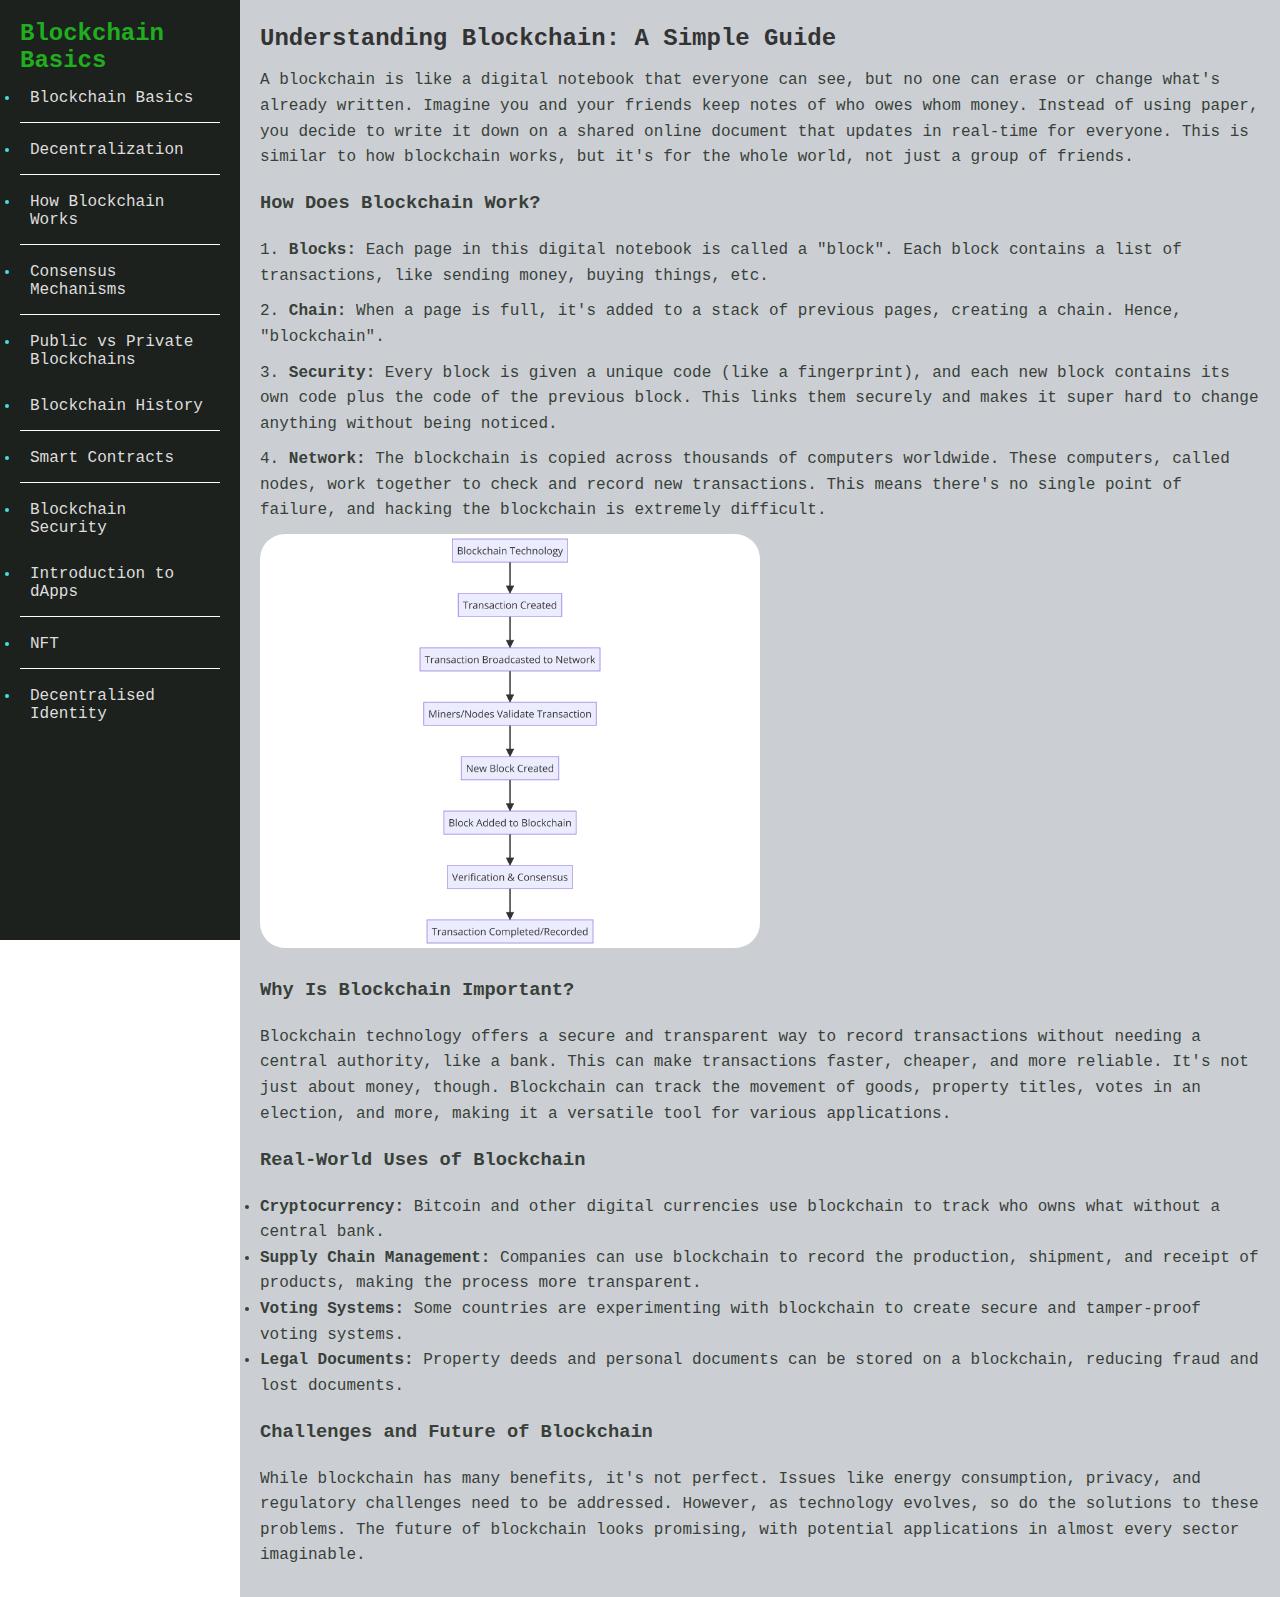
==== Bschool.html @ c45e43d3 "new chnages" ====
<!DOCTYPE html>
<html lang="en">
<head>
    <meta charset="UTF-8">
    <meta name="viewport" content="width=device-width, initial-scale=1.0">
    <title>Learn Rust - Blockchain Course</title>
    <link rel="stylesheet" href="rust-course.css">
    <link href="https://cdnjs.cloudflare.com/ajax/libs/prism/1.24.1/themes/prism-tomorrow.min.css" rel="stylesheet" />
    <script src="https://cdnjs.cloudflare.com/ajax/libs/prism/1.24.1/prism.min.js" defer></script>
    <link rel="preconnect" href="https://fonts.googleapis.com">
<link rel="preconnect" href="https://fonts.gstatic.com" crossorigin>
<link href="https://fonts.googleapis.com/css2?family=Ubuntu+Mono:ital,wght@0,400;0,700;1,400;1,700&display=swap" rel="stylesheet">
</head>
<body>
    <!-- <aside class="sidebar">
        <nav>
            <ul>
                <li><h2 id="header" >Rust Tutorial</h2></li>
                <li><a href="#what-is-rust" class="nav-link" data-target="what-is-rust">What is Rust?</a></li>
                <li><a href="#why-rust" class="nav-link" data-target="why-rust">Why Rust?</a></li>
                <li><a href="#getting-started-with-rust" class="nav-link" data-target="getting-started-with-rust">Getting Started with Rust</a></li>
                <li><a href="#functions-in-rust" class="nav-link" data-target="functions-in-rust">Functions in Rust</a></li>
                <li><a href="#understanding-ownership" class="nav-link" data-target="understanding-ownership">Understanding Ownership</a></li>
                <li><a href="#rust-control-flow" class="nav-link" data-target="rust-control-flow">Control Flow in Rust</a></li>
                Add more sections as needed -->
            <!-- </ul>
        </nav>
    </aside> -->
  
    <aside class="sidebar" id="sidebar">
        <nav>
         
            
        
       
            <ul>
                <h2 id="header" >Blockchain Basics</h2>
                <li><a href="#blockchain-basics" class="nav-link">Blockchain Basics</a></li>
                <li><a href="#decentralization" class="nav-link">Decentralization</a></li>
                <li><a href="#how-blockchain-works" class="nav-link">How Blockchain Works</a></li>
                <li><a href="#consensus-mechanisms" class="nav-link">Consensus Mechanisms</a></li>
                <li><a href="#public-vs-private" class="nav-link">Public vs Private Blockchains</a></li>
               
            </ul>
        
           
            <ul>
                <li><a href="#blockchain-history" class="nav-link">Blockchain History</a></li>
             
                <li><a href="#smart-contracts" class="nav-link">Smart Contracts</a></li>
            
                <li><a href="#blockchain-security" class="nav-link">Blockchain Security</a></li>
            
             
            </ul>
        
           
            <ul>
           
                <li><a href="#intro-to-dapps" class="nav-link">Introduction to dApps</a></li>

                <li><a href="#NFT" class="nav-link">NFT</a></li>
                <li><a href="#decentralised-identity" class="nav-link">Decentralised Identity</a></li>

       
            </ul>
        
         
          
        
           
           
                <!-- <li><a href="#rust-introduction" class="nav-link">Rust Introduction</a></li>
                <li><a href="#rust-installation" class="nav-link">Rust Installation</a></li>
                <li><a href="#hello-world" class="nav-link">Hello World</a></li>
                <li><a href="#rust-primitives"class="nav-link">Data Types & Primitives</a></li> -->
      
        </nav>
    </aside>
    
    
    <main class="content">
       
        <section id="blockchain-basics" class="content-section">
            <h2>Understanding Blockchain: A Simple Guide</h2>
            <p>A blockchain is like a digital notebook that everyone can see, but no one can erase or change what's already written. Imagine you and your friends keep notes of who owes whom money. Instead of using paper, you decide to write it down on a shared online document that updates in real-time for everyone. This is similar to how blockchain works, but it's for the whole world, not just a group of friends.</p>
        
            <h3>How Does Blockchain Work?</h3>
            <p>1. <strong>Blocks:</strong> Each page in this digital notebook is called a "block". Each block contains a list of transactions, like sending money, buying things, etc.</p>
            <p>2. <strong>Chain:</strong> When a page is full, it's added to a stack of previous pages, creating a chain. Hence, "blockchain".</p>
            <p>3. <strong>Security:</strong> Every block is given a unique code (like a fingerprint), and each new block contains its own code plus the code of the previous block. This links them securely and makes it super hard to change anything without being noticed.</p>
            <p>4. <strong>Network:</strong> The blockchain is copied across thousands of computers worldwide. These computers, called nodes, work together to check and record new transactions. This means there's no single point of failure, and hacking the blockchain is extremely difficult.</p>
            <img src="bwork.png" alt="How Does Blockchain Work?" style="width: 50%; height: auto;  border-radius:25px;">

            <h3>Why Is Blockchain Important?</h3>
            <p>Blockchain technology offers a secure and transparent way to record transactions without needing a central authority, like a bank. This can make transactions faster, cheaper, and more reliable. It's not just about money, though. Blockchain can track the movement of goods, property titles, votes in an election, and more, making it a versatile tool for various applications.</p>
        
            <h3>Real-World Uses of Blockchain</h3>
            <ul>
                <li><strong>Cryptocurrency:</strong> Bitcoin and other digital currencies use blockchain to track who owns what without a central bank.</li>
                <li><strong>Supply Chain Management:</strong> Companies can use blockchain to record the production, shipment, and receipt of products, making the process more transparent.</li>
                <li><strong>Voting Systems:</strong> Some countries are experimenting with blockchain to create secure and tamper-proof voting systems.</li>
                <li><strong>Legal Documents:</strong> Property deeds and personal documents can be stored on a blockchain, reducing fraud and lost documents.</li>
            </ul>
        
            <h3>Challenges and Future of Blockchain</h3>
            <p>While blockchain has many benefits, it's not perfect. Issues like energy consumption, privacy, and regulatory challenges need to be addressed. However, as technology evolves, so do the solutions to these problems. The future of blockchain looks promising, with potential applications in almost every sector imaginable.</p>
        </section>
        
        <section id="decentralization" class="content-section active">
            <h2>What is Decentralization?</h2>
            <img src="https://cdn.pixabay.com/photo/2017/12/14/14/23/blockchain-3019120_1280.png" alt="Diagram of Decentralization" style="width: 40%; height: auto; border-radius:25px;">

            <p>In simple terms, decentralization refers to the process of distributing and dispersing power, control, or decision-making authority away from a central authority. Imagine a scenario where, instead of one person making all the decisions in a group, every person has an equal say in the decision-making process. This is the essence of decentralization.</p>
        
            <h3>Layman's Explanation</h3>
            <p>Think of decentralization like organizing a potluck dinner versus a restaurant meal. In a restaurant, the chef decides the menu, and you must choose from what’s offered. In a potluck, everyone brings a dish to share, and there’s no single person in charge. Decentralization, in various contexts like politics, economics, or technology, aims to replicate the potluck model. It distributes control, reducing the concentration of power in the hands of a few.</p>
        
            <h3>Technical Overview</h3>
            <p>Technically, decentralization is often associated with blockchain and distributed ledger technologies (DLT). These technologies enable a network of computers (nodes) to agree on updates to a shared ledger (a database of transactions) without needing a central authority. This agreement is achieved through consensus mechanisms, such as Proof of Work (PoW) or Proof of Stake (PoS).</p>
            
            <h4>Blockchain and Decentralization</h4>
            <p>Blockchain technology is a prime example of decentralization in action. Originally devised for cryptocurrencies like Bitcoin, it has found applications across various industries. A blockchain is essentially a chain of blocks, each containing transaction data. This data is verified and agreed upon by consensus among participants in the network, making it immutable and resistant to fraud.</p>
        
            <h4>Benefits of Decentralization</h4>
            <ul>
                <li><strong>Security:</strong> By distributing data across a network rather than storing it in a single location, decentralization makes it harder for hackers to compromise the information.</li>
                <li><strong>Transparency:</strong> Decentralized networks are typically open source and auditable by anyone, promoting transparency.</li>
                <li><strong>Resilience:</strong> Decentralized systems are less likely to face downtime since there is no single point of failure.</li>
                <li><strong>Empowerment:</strong> Decentralization can give more control to individuals, reducing the influence of central authorities.</li>
            </ul>
        
            <h4>Challenges of Decentralization</h4>
            <p>While decentralization offers many benefits, it also comes with challenges. These include the complexity of achieving consensus, potential scalability issues, and the energy consumption associated with certain consensus mechanisms like PoW.</p>
        
            <h3>Real-world Applications</h3>
            <p>Decentralization is not just theoretical; it has practical applications. For instance, decentralized finance (DeFi) platforms allow financial transactions without traditional banks. Decentralized autonomous organizations (DAOs) enable collective decision-making without a hierarchical management structure.</p>
        </section>
        <section id="how-blockchain-works" class="content-section">
            <h2>Understanding Blockchain Technology</h2>
            <p>Blockchain is a decentralized ledger that records all transactions across a network. It's the backbone of cryptocurrencies like Bitcoin and Ethereum, enabling secure and transparent transactions without the need for a central authority.</p>
            
            <h3>Key Components of Blockchain</h3>
            <ul>
                <li><strong>Block:</strong> Contains a list of transactions. Each block is connected to the previous one, creating a chain.</li>
                <li><strong>Transactions:</strong> The actions carried out between parties, such as sending cryptocurrency, that are recorded in blocks.</li>
                <li><strong>Node:</strong> Any device that participates in the blockchain network, maintaining a copy of the ledger and, in some cases, validating transactions.</li>
            </ul>
        
            <h3>How It Works</h3>
            <ol>
                <li>Transactions are verified by network nodes through cryptography and recorded in a block.</li>
                <li>Each new block is linked to the previous block, forming a chain of blocks with a unique history that cannot be altered without redoing the entire chain.</li>
                <li>This linkage ensures the integrity of the transaction history, making the blockchain secure and tamper-proof.</li>
            </ol>
        
            <h3>Blockchain Diagram</h3>
            <p>The diagram below illustrates the basic structure of a blockchain:</p>
            <figure>
                <img src="diagram.png" alt="Blockchain Diagram" style="width: 70%; height: auto; border-radius:25px;">
                <figcaption>Figure 1: The Structure of a Blockchain</figcaption>
            </figure>
        
            <h3>Benefits of Blockchain Technology</h3>
            <ul>
                <li><strong>Decentralization:</strong> There is no central point of control, making the system more resilient to cyberattacks and fraud.</li>
                <li><strong>Transparency:</strong> Every participant can view the transactions stored in the blockchain, ensuring transparency.</li>
                <li><strong>Security:</strong> Transactions are encrypted and linked to the previous transaction, making it extremely secure.</li>
            </ul>
        
            <h3>Conclusion</h3>
            <p>Blockchain technology offers a revolutionary approach to secure and transparent transaction processing in a decentralized manner. Its application goes beyond cryptocurrencies, impacting various industries such as finance, supply chain, and healthcare.</p>
        </section>
        
        <section id="consensus-mechanisms" class="content-section">
            <h2>Understanding Consensus Mechanisms</h2>
            <p>Consensus mechanisms are foundational technologies that enable distributed networks to agree on the validity of transactions, ensuring integrity and security without the need for a central authority. These mechanisms are crucial for the operation of blockchain networks, supporting cryptocurrencies and decentralized applications (dApps).</p>
            
            <h3>Types of Consensus Mechanisms</h3>
            <p>Several consensus mechanisms exist, each with its unique attributes and use cases. The most prominent ones include:</p>
            <ul>
                <li><strong>Proof of Work (PoW):</strong> This is the original consensus mechanism used by Bitcoin. It requires miners to solve complex mathematical puzzles to validate transactions and create new blocks. Although secure, it is criticized for its high energy consumption.</li>
                <li><strong>Proof of Stake (PoS):</strong> PoS selects validators in proportion to their quantity of held tokens. It is more energy-efficient than PoW and is used by networks like Ethereum 2.0.</li>
                <li><strong>Delegated Proof of Stake (DPoS):</strong> An evolution of PoS, DPoS allows token holders to vote for a limited number of delegates who will secure the network. It offers high transaction speeds and reduced energy consumption.</li>
                <li><strong>Byzantine Fault Tolerance (BFT):</strong> This mechanism enables a blockchain network to reach consensus even if some nodes fail or act maliciously. Variants like Practical Byzantine Fault Tolerance (PBFT) are used in many enterprise solutions.</li>
            </ul>
            <h3>Proof of Work (PoW)</h3>
            <p>Used by Bitcoin and other early cryptocurrencies, PoW requires miners to solve complex mathematical puzzles to validate transactions and create new blocks. This process, known as mining, consumes significant computational resources and energy but offers strong security guarantees.</p>
            
            <h3>Proof of Stake (PoS)</h3>
            <p>As an energy-efficient alternative to PoW, PoS allows validators to participate in transaction validation and block creation based on the amount of cryptocurrency they hold and are willing to "stake" as collateral. This method encourages participation while reducing energy consumption.</p>
            
            <h3>Delegated Proof of Stake (DPoS)</h3>
            <p>DPoS enhances PoS by allowing stakeholders to vote for a limited number of delegates who will validate transactions and create blocks. This system can achieve faster transaction speeds and increased scalability.</p>
            
            <h3>Proof of Authority (PoA)</h3>
            <p>In PoA networks, transaction validation is performed by approved accounts, known as validators. PoA is known for its efficiency and speed, making it suitable for private blockchains or networks requiring permissioned participation.</p>
            
            <h3>Proof of Space and Time (PoST)</h3>
            <p>PoST allows network participants to utilize disk space to validate transactions and create blocks. This mechanism is seen as an eco-friendly alternative to PoW, as it requires less energy consumption.</p>
        
            <h3>Choosing the Right Consensus Mechanism</h3>
            <p>Choosing the right consensus mechanism depends on the specific needs of the blockchain project, including security, speed, decentralization, and energy efficiency. Each mechanism has its trade-offs, and the choice significantly impacts the network's functionality and potential applications.</p>
            
            <h3>Future Directions</h3>
            <p>The development of consensus mechanisms is an ongoing area of research and innovation. Emerging mechanisms aim to address the limitations of current systems, offering improvements in scalability, security, and sustainability. The continuous evolution of these technologies is vital for the broader adoption and success of blockchain networks.</p>
        </section>
        
        <section id="public-vs-private" class="content-section">
            <h2>Public vs. Private Blockchains</h2>
            <p>Blockchains are classified into public and private based on their access permissions and network participation. Here's how they compare:</p>
            
            <h3>Public Blockchains</h3>
            <p>Public blockchains are decentralized networks open to anyone. They offer transparency, immutability, and are secured through consensus mechanisms like Proof of Work (PoW) or Proof of Stake (PoS). Examples include Bitcoin and Ethereum. These blockchains are ideal for scenarios requiring trustless environments and full transparency.</p>
            
            <h3>Private Blockchains</h3>
            <p>Private blockchains are permissioned networks where access is controlled by an organization or consortium. They offer higher speed and scalability, as well as privacy for transactions. Participants are vetted before joining, making these blockchains suitable for business and enterprise use where network integrity and privacy are paramount.</p>
            <img src="diff.png" alt="differences between public and private blockchains Diagram" style="width: 70%; height: auto; border-radius:25px;">
            <figcaption>Figure 1: differences between public and private blockchains Diagram</figcaption>
            <h3>Key Differences</h3>
            <ul>
                <li><strong>Access:</strong> Public blockchains allow any user to join, while private blockchains restrict access to only authorized participants.</li>
                <li><strong>Control:</strong> Private blockchains are governed by selected entities, whereas public blockchains are decentralized and lack a central authority.</li>
                <li><strong>Transparency:</strong> Public blockchains provide complete transparency of transactions to all participants. Private blockchains restrict this information to a certain group.</li>
                <li><strong>Efficiency:</strong> Private blockchains can process transactions more quickly due to their smaller size and controlled access.</li>
            </ul>
            
            <p>the choice between a public and private blockchain depends on the specific needs and goals of a project, including considerations of transparency, security, scalability, and control.</p>
        </section>
        <section id="blockchain-history" class="content-section">
            <h2>History of Blockchain Technology</h2>
            <p>Blockchain technology has revolutionized the way we perceive data security and transparency since its inception. Below is a brief overview of its evolution:</p>
            <ul>
              <li><strong>1991:</strong> Stuart Haber and W. Scott Stornetta introduced a computationally practical solution for time-stamping digital documents so that they cannot be backdated or tampered with.</li>
              <li><strong>2008:</strong> A person or group under the pseudonym Satoshi Nakamoto published the Bitcoin whitepaper, describing a decentralized, peer-to-peer electronic cash system - introducing the first blockchain.</li>
              <li><strong>2009:</strong> Nakamoto implemented the first blockchain as the public ledger for transactions made using Bitcoin, marking the start of blockchain technology's use in cryptocurrency.</li>
              <li><strong>2013:</strong> Vitalik Buterin proposed Ethereum, introducing the concept of a blockchain that can execute smart contracts, which are programmable contracts that automatically execute when predetermined conditions are met.</li>
              <li><strong>2015:</strong> The launch of Ethereum marked the beginning of the second-generation blockchain, expanding the technology's applications beyond cryptocurrencies to include a wide range of decentralized applications (dApps).</li>
              <li><strong>2017:</strong> The term "Initial Coin Offering" (ICO) gained popularity as startups began raising money by issuing their own tokens on a blockchain, predominantly Ethereum. This year also saw the cryptocurrency market reach unprecedented heights.</li>
              <li><strong>2018:</strong> Interest in blockchain technology spread beyond cryptocurrencies, with industries exploring its potential for improving transparency, security, and efficiency in various applications such as supply chain management, healthcare, and finance.</li>
              <li><strong>2020:</strong> The advent of decentralized finance (DeFi) applications on blockchain platforms, particularly Ethereum, challenged traditional financial services by offering decentralized lending, borrowing, and trading.</li>
              <li><strong>2021:</strong> Non-fungible tokens (NFTs) exploded in popularity, demonstrating blockchain's capability to provide proof of ownership and provenance for digital and physical assets beyond currency.</li>
              <li><strong>2023 and beyond:</strong> Blockchain technology continues to evolve, with advancements in scalability, interoperability, and sustainability. The focus is also shifting towards the integration of blockchain with other emerging technologies like AI and IoT, promising to unlock new applications and efficiencies.</li>
            </ul>
          </section>
          
          <section id="smart-contracts" class="content-section">
            <h2>Smart Contracts Introduction</h2>
            <p>Smart contracts are self-executing contracts with the terms of the agreement directly written into lines of code. They run on blockchain networks and automatically execute when predetermined conditions are met, without the need for intermediaries.</p>
            
            <h3>Writing a Solidity Contract</h3>
            <p>Solidity is the most popular language for writing smart contracts on Ethereum. Below is a simple Solidity smart contract example:</p>
            <pre><code class="language-rust">
        // SPDX-License-Identifier: MIT
        pragma solidity ^0.8.0;
        
        contract SimpleStorage {
            uint storedData;
        
            function set(uint x) public {
                storedData = x;
            }
        
            function get() public view returns (uint) {
                return storedData;
            }
        }
            </code></pre>
            
            <h3>Deploying with Remix IDE</h3>
            <p>Remix IDE is a powerful open source tool that helps you write Solidity contracts straight from the browser. To deploy the above contract:</p>
            <ol>
                <li>Copy the contract code into a new file in Remix IDE.</li>
                <li>Compile the contract using the Solidity compiler provided in Remix.</li>
                <li>Deploy the contract on a test network using the "Deploy" button.</li>
            </ol>
            
    
        </section>
        <section id="blockchain-security" class="content-section">
            <div class="container">
              <h2>Blockchain and Smart Contract Security</h2>
              <p>Blockchain technology has revolutionized how we perceive trust and security in the digital age. At its core, blockchain offers a decentralized platform where data is immutable, transparent, and securely distributed across multiple nodes. This intrinsic design makes it exceptionally resistant to tampering and fraud, setting a new standard for data integrity and security in various applications, from cryptocurrencies like Bitcoin and Ethereum to supply chain management and beyond.</p>
              <p><strong>Smart contracts</strong>, self-executing contracts with the terms of the agreement directly written into code, further extend the utility of blockchains. They operate on blockchain networks, inheriting the technology's security features while enabling automatic, trustless transactions without the need for intermediaries. However, the security of smart contracts is paramount, as their code governs the execution of contractual clauses and the movement of blockchain assets.</p>
              <h3>Challenges in Blockchain and Smart Contract Security</h3>
              <p>Despite the robust security features of blockchain, vulnerabilities can still arise from software bugs, improper implementation, and sophisticated cyber-attacks. Smart contracts are particularly susceptible to risks if their code contains flaws or loopholes. Such vulnerabilities can lead to significant financial losses, as seen in various high-profile cases where millions of dollars in digital assets were compromised.</p>
              <p>To mitigate these risks, thorough security audits and rigorous testing of smart contracts are essential before deployment. Developers must employ best practices in coding, adhere to security protocols, and stay informed about emerging threats. Additionally, the development of new tools and methodologies for smart contract verification and formal verification techniques are critical in ensuring the integrity and security of blockchain applications.</p>
              <h3>Best Practices for Ensuring Security</h3>
              <ul>
                <li><strong>Code Auditing:</strong> Conduct comprehensive audits of smart contract code by experienced security professionals to identify and rectify vulnerabilities.</li>
                <li><strong>Security Patterns:</strong> Utilize established security patterns and frameworks that have been proven to mitigate risks in blockchain and smart contract development.</li>
                <li><strong>Continuous Monitoring:</strong> Implement monitoring tools to detect suspicious activities and potential security breaches in real-time.</li>
                <li><strong>Education and Awareness:</strong> Foster a culture of security awareness among developers and users to recognize and defend against phishing attacks and other cyber threats.</li>
              </ul>
              <p>while blockchain and smart contracts offer revolutionary potential for secure, autonomous transactions, their security must not be taken for granted. By acknowledging the unique challenges they present and adhering to stringent security measures, we can harness the full potential of these technologies safely and effectively.</p>
            </div>
          </section>
          <section id="NFT" class="content-section">
    <h1>Understanding NFTs and Fungible Tokens</h1>
    <p>Non-fungible tokens (NFTs) and fungible tokens are two primary types of digital assets in the blockchain ecosystem. While both exist on blockchain networks, they serve different purposes and have unique characteristics.</p>

    <h2>What are NFTs?</h2>
    <p>NFTs, or Non-Fungible Tokens, represent ownership or proof of authenticity of a unique item or piece of content, using blockchain technology. Unlike cryptocurrencies like Bitcoin or traditional money, which are fungible, meaning each unit is the same as every other unit, NFTs are unique and cannot be exchanged on a one-to-one basis with another NFT.</p>
    <h3>Examples of NFTs</h3>
    <ul>
        <li><strong>Digital Art:</strong> Artists can sell their work as NFTs, providing a new way to monetize digital art. For example, Beeple's artwork "Everydays: The First 5000 Days" sold for over $69 million.</li>
        <li><strong>Collectibles:</strong> Digital collectibles, such as NBA Top Shot cards, offer fans a new way to own exclusive sports highlights.</li>
        <li><strong>Virtual Real Estate:</strong> Platforms like Decentraland allow users to buy, sell, and build on virtual land, which is tokenized as NFTs.</li>
        <li><strong>Music:</strong> Musicians can tokenize their songs or albums as NFTs, providing a new form of distribution and ownership.</li>
    </ul>

    <h2>What are Fungible Tokens?</h2>
    <p>Fungible tokens are digital assets that are identical to each other and can be exchanged on a one-to-one basis. The most common examples are cryptocurrencies like Bitcoin and Ethereum. These tokens are used for transactions, investments, and as a store of value.</p>
    <h3>Examples of Fungible Tokens</h3>
    <ul>
        <li><strong>Bitcoin (BTC):</strong> The first and most well-known cryptocurrency, used for transactions and as a store of value.</li>
        <li><strong>Ethereum (ETH):</strong> Not just a cryptocurrency, but also a platform for creating decentralized applications (dApps) and smart contracts.</li>
        <li><strong>USD Coin (USDC):</strong> A stablecoin pegged to the US dollar, aiming to combine the stability of a fiat currency with the flexibility of a cryptocurrency.</li>
    </ul>

    <h2>Comparing NFTs and Fungible Tokens</h2>
    <table>
        <thead>
            <tr>
                <th>Aspect</th>
                <th>NFT</th>
                <th>Fungible Token</th>
            </tr>
        </thead>
        <tbody>
            <tr>
                <td> <strong>Uniqueness</strong></td>

                <td>Each token is unique and non-interchangeable.</td>
                <td>All tokens are identical and interchangeable.</td>
            </tr>
            <tr>
                <td><strong>Use Cases </strong></td>
                <td>Art, collectibles, real estate, identity verification.</td>
                <td>Transactions, investments, store of value.</td>
            </tr>
            <tr>
              
                <td> <strong>Examples </strong></td>
                <td>Beeple's art, NBA Top Shot, Decentraland.</td>
                <td>Bitcoin, Ethereum, USD Coin.</td>
            </tr>
        </tbody>
    </table>

    <p>Both NFTs and fungible tokens have revolutionized how we think about ownership, value, and the exchange of assets in the digital age. While NFTs offer a way to own unique digital items, fungible tokens provide a means for seamless transactions and investments on the blockchain.</p>
</section>

          <section id="intro-to-dapps" class="content-section">
            <h1>Introduction to Decentralized Applications (DApps)</h1>
            <p>Decentralized Applications, or DApps, are a novel form of software application that operate on a blockchain or peer-to-peer network of computers, instead of a single computer. Unlike traditional applications, which are controlled by a single entity, DApps are governed by a community of users, ensuring transparency, security, and resistance to censorship.</p>
            
            <h2>How Do DApps Work?</h2>
            <p>DApps run on a blockchain network which is essentially a distributed ledger that records all transactions across a network of computers. This ensures that the application operates in a decentralized manner, giving users control and ownership of their data and transactions.</p>
            
            <h2>Benefits of DApps</h2>
            <ul>
              <li><strong>Transparency:</strong> With DApps, every transaction and its associated value are visible to anyone who has access to the blockchain, ensuring transparency and trust.</li>
              <li><strong>Security:</strong> Due to the decentralized nature and cryptographic security of blockchains, DApps are less vulnerable to hacks and fraudulent activities.</li>
              <li><strong>No Downtime:</strong> As they are hosted on multiple computers across the globe, DApps do not have a single point of failure and are less likely to go down.</li>
              <li><strong>Privacy:</strong> DApps provide users with more control over their personal information compared to traditional applications, where companies might collect and sell user data.</li>
            </ul>
            
            <h2>Examples of DApps</h2>
            <p>There are numerous DApps serving various industries, including finance (DeFi), gaming, social media, and more. Some popular examples include Uniswap (a decentralized exchange), CryptoKitties (a blockchain-based virtual game), and Steemit (a blockchain-based blogging and social media platform).</p>
            
            <h2>Future of DApps</h2>
            <p>As blockchain technology continues to evolve, the potential for DApps is immense. They offer a promising alternative to the centralized digital ecosystem, with the benefits of enhanced security, privacy, and user autonomy. The growing interest in blockchain and the increasing adoption of cryptocurrencies are likely to fuel the development and mainstream acceptance of DApps in the coming years.</p>
          </section>
          <section id="decentralised-identity" class="content-section">
            <h2>Understanding Decentralized Identity: An In-Depth Exploration</h2>
            <p>Decentralized identity marks a paradigm shift in digital identification by embracing a model that prioritizes user autonomy and privacy above traditional, centralized control mechanisms. This innovative approach disrupts conventional identity systems, transferring power and control from central authorities to individual users. By utilizing cutting-edge blockchain technology, decentralized identity systems provide a robust, tamper-proof infrastructure for managing digital identities, ensuring enhanced security, privacy, and interoperability.</p>
            
            <h3>The Cornerstones of Decentralized Identity</h3>
            <p>At the heart of decentralized identity are several foundational principles and technologies that collectively redefine how identities are created, managed, and utilized in the digital realm:</p>
            <ul>
                <li><strong>Self-Sovereignty:</strong> Users gain unparalleled control over their identity, possessing the ability to manage and share their personal data at their discretion, without the need for intermediary validation or storage.</li>
                <li><strong>Privacy by Design:</strong> Decentralized identity systems are architected with privacy as a core tenet, allowing individuals to selectively disclose information and engage in transactions without compromising their anonymity or personal security.</li>
                <li><strong>Interoperability:</strong> A unified, standards-based approach ensures that decentralized identities can be seamlessly utilized across a wide array of platforms, services, and geographical boundaries, fostering a truly global identity network.</li>
                <li><strong>Security and Immutability:</strong> Leveraging blockchain technology, decentralized identities are safeguarded against unauthorized access and alterations, providing a secure ledger of transactions and consents.</li>
            </ul>
            
            <h3>Technological Underpinnings and Real-World Applications</h3>
            <p>Implementing decentralized identity solutions involves sophisticated technologies and frameworks, including blockchain, cryptographic algorithms, and decentralized identity standards like the Decentralized Identifiers (DIDs) specification. These technologies facilitate the creation of digital wallets, enabling users to store and manage their identity credentials securely.</p>
            <p>Real-world applications of decentralized identity are vast and varied, encompassing sectors such as finance, healthcare, education, and e-commerce. For instance, in finance, decentralized identity can significantly reduce fraud and streamline Know Your Customer (KYC) processes. In healthcare, it offers the potential for secure and patient-controlled medical records.</p>
            
            <h3>Challenges and the Path Forward</h3>
            <p>While the promise of decentralized identity is vast, its adoption faces several hurdles, including technological complexity, scalability concerns, and the need for widespread recognition and regulatory acceptance. Additionally, the user experience must be intuitive and accessible to encourage mainstream adoption.</p>
            <p>Despite these challenges, the future of decentralized identity is bright, with ongoing advancements in blockchain technology, increasing awareness of privacy issues, and collaborative efforts across industries to establish interoperable standards. As we move forward, decentralized identity stands to fundamentally transform our digital interactions, ushering in a new era of privacy, security, and user empowerment.</p>
        </section>
        
        <!-- Add more sections as needed -->
    </main>
    
    <script src="script.js"></script>
</body>
</html>
---- rust-course.css ----
body, h1, h2, p, ul, li, a {
    margin: 0;
    padding: 0;
    font-family: "Ubuntu Mono", monospace;
}

a {
    text-decoration: none;
    color: #007bff;
}
pre code.language-bash {
    color: #ff6347;
}

pre code.language-rust {
    color: #0fda71;
}

.sidebar {
    /* background-color: #061728; */
    background-color: #1d211d;
    color: #45e0e8;
    padding: 20px;
    height: 100vh; /* Full height */
    width: 200px; /* Sidebar width */
    position: fixed;
    overflow-y: auto; /* Enable scroll on Y axis if content is taller than screen */
}

#header{
    color: #22ed1fb4;
}
.code-snippet {
    background-color: #ecc5c5;
    padding: 10px;
    border-radius: 5px;
    position: relative;
}

.code-snippet pre {
    margin: 0;
    overflow-x: auto;
}

.code-snippet code {
    font-family: 'Courier New', Courier, monospace;
    display: block;
    padding: 15px;
}

.copy-btn {
    position: absolute;
    right: 10px;
    top: 10px;
    cursor: pointer;
    padding: 5px 10px;
    border: none;
    border-radius: 5px;
    background-color: #007bff;
    color: #fff;
    font-size: 14px;
}

.copy-btn:hover {
    background-color: #0056b3;
}

.sidebar a {
    color: #ddd;
    display: block;
    padding: 10px;
    border-radius: 5px;
    margin: 5px 0;
}

.sidebar a:hover {
    background-color: #495057;
}

.content {
    margin-left: 240px; /* Same as sidebar width */
 
}

h1, h2 {
    color: #333;
}

p {
    margin: 10px 0;
    line-height: 1.6;
}

code {
    background-color: #e8e8e8;
    padding: 2px 4px;
    border-radius: 4px;
    font-family: 'Courier New', Courier, monospace;
}
/* Exercise Styles */
#rust-collections .exercise-container {
    margin-top: 20px;
}

#rust-collections input[type="text"] {
    font-size: 16px;
    padding: 8px;
    margin-right: 10px;
    border: 2px solid #ccc;
    border-radius: 4px;
    width: 250px; /* Adjust width as needed */
}

#rust-collections button {
    background-color: #10243b;
    color: white;
    padding: 10px 15px;
    border: none;
    border-radius: 4px;
    cursor: pointer;
    font-size: 16px;
}

#rust-collections button:hover {
    background-color: #0056b3;
}

#rust-collections #feedback {
    margin-top: 10px;
    font-size: 16px;
    font-weight: bold;
}


.content-section {
    /* background-color: rgb(142, 241, 197); */
    background-color: #cbcfd4;
    font-family: "Ubuntu Mono", monospace;/* Change the font family */
    color: #393f39; /* Set the text color to a darker shade for better readability */
    line-height: 1.6; /* Increase line height for better readability */
    padding: 20px; /* Add some padding around the content */
}

.content-section {
    display: none; /* Hide all sections by default */
}
nav ul li {
    border-bottom: 1px solid #fff; /* Adds a white line below each list item */
    margin-bottom: 8px; /* Optional: adds some space below the line for better visual separation */
}

nav ul li:last-child {
    border-bottom: none; /* Removes the border from the last item to avoid a trailing line */
}

.content-section.active {
    display: block; /* Only show the active section */
}


/* Responsive adjustments */
@media (max-width: 768px) {
    .sidebar {
        width: 100%;
        height: auto;
        position: relative; /* Change to flow in document */
    }
    .content {
        margin-left: 0; /* Remove margin for content */
    }
    .sidebar a {
        display: inline-block; /* Adjust links for horizontal layout */
        margin: 10px 5px;
    }
}

@media (max-width: 576px) {
    .sidebar a {
        padding: 8px;
        font-size: 14px; /* Make text smaller to fit more items */
    }
}
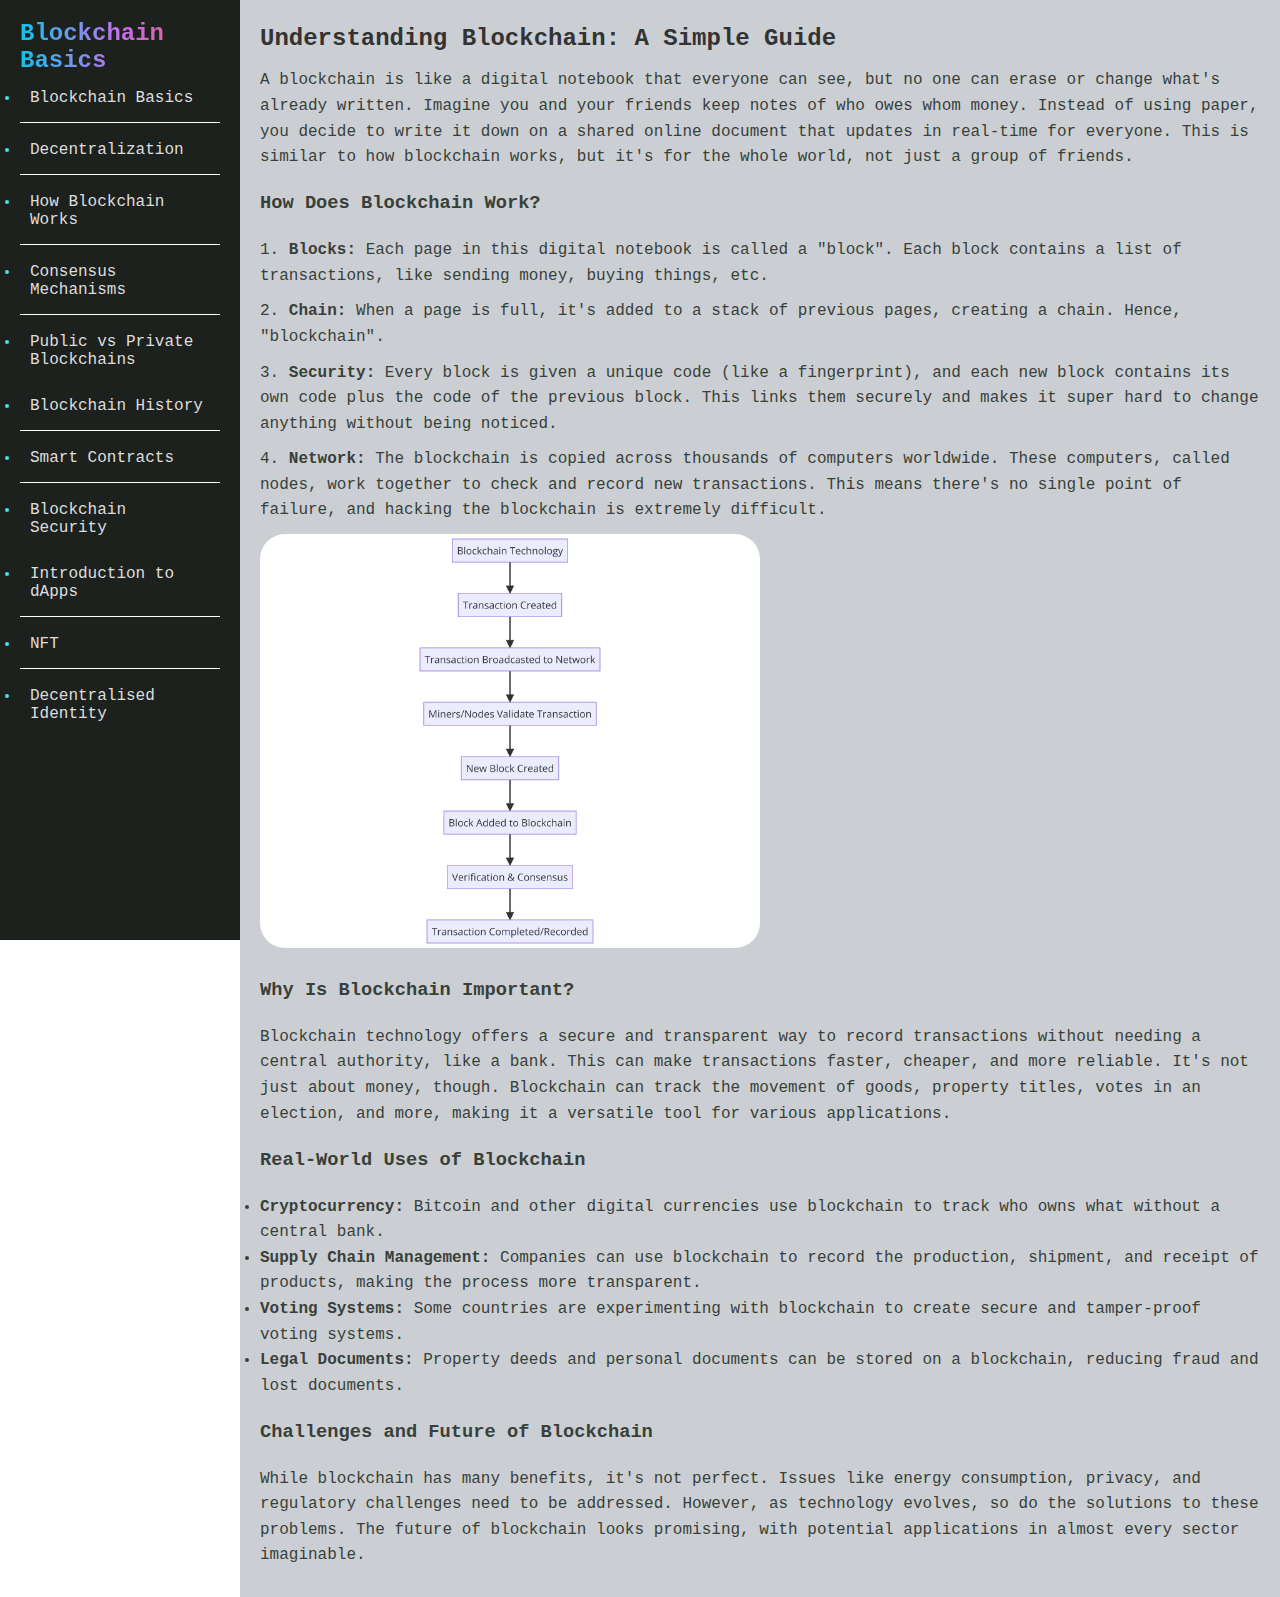
==== commit 96177a56: "cryptoschool" ====
--- a/Bschool.html
+++ b/Bschool.html
@@ -1,9 +1,19 @@
 <!DOCTYPE html>
 <html lang="en">
 <head>
+    <!-- Google tag (gtag.js) -->
+<!-- Google tag (gtag.js) -->
+<script async src="https://www.googletagmanager.com/gtag/js?id=G-PNEQB683KW"></script>
+<script>
+  window.dataLayer = window.dataLayer || [];
+  function gtag(){dataLayer.push(arguments);}
+  gtag('js', new Date());
+
+  gtag('config', 'G-PNEQB683KW');
+</script>
     <meta charset="UTF-8">
     <meta name="viewport" content="width=device-width, initial-scale=1.0">
-    <title>Learn Rust - Blockchain Course</title>
+    <title>Blockchain School</title>
     <link rel="stylesheet" href="rust-course.css">
     <link href="https://cdnjs.cloudflare.com/ajax/libs/prism/1.24.1/themes/prism-tomorrow.min.css" rel="stylesheet" />
     <script src="https://cdnjs.cloudflare.com/ajax/libs/prism/1.24.1/prism.min.js" defer></script>
--- a/rust-course.css
+++ b/rust-course.css
@@ -2,6 +2,7 @@
     margin: 0;
     padding: 0;
     font-family: "Ubuntu Mono", monospace;
+    
 }
 
 a {
@@ -28,7 +29,15 @@
 }
 
 #header{
-    color: #22ed1fb4;
+   
+    background: linear-gradient(90deg, #12C2E9 0%, #c471ed 50%, #f64f59 100%);
+    -webkit-text-fill-color: transparent;
+    -webkit-background-clip: text;
+}
+#onchain-university{
+    background: linear-gradient(90deg, #12C2E9 0%, #c471ed 50%, #f64f59 100%);
+    -webkit-text-fill-color: transparent;
+    -webkit-background-clip: text;
 }
 .code-snippet {
     background-color: #ecc5c5;
